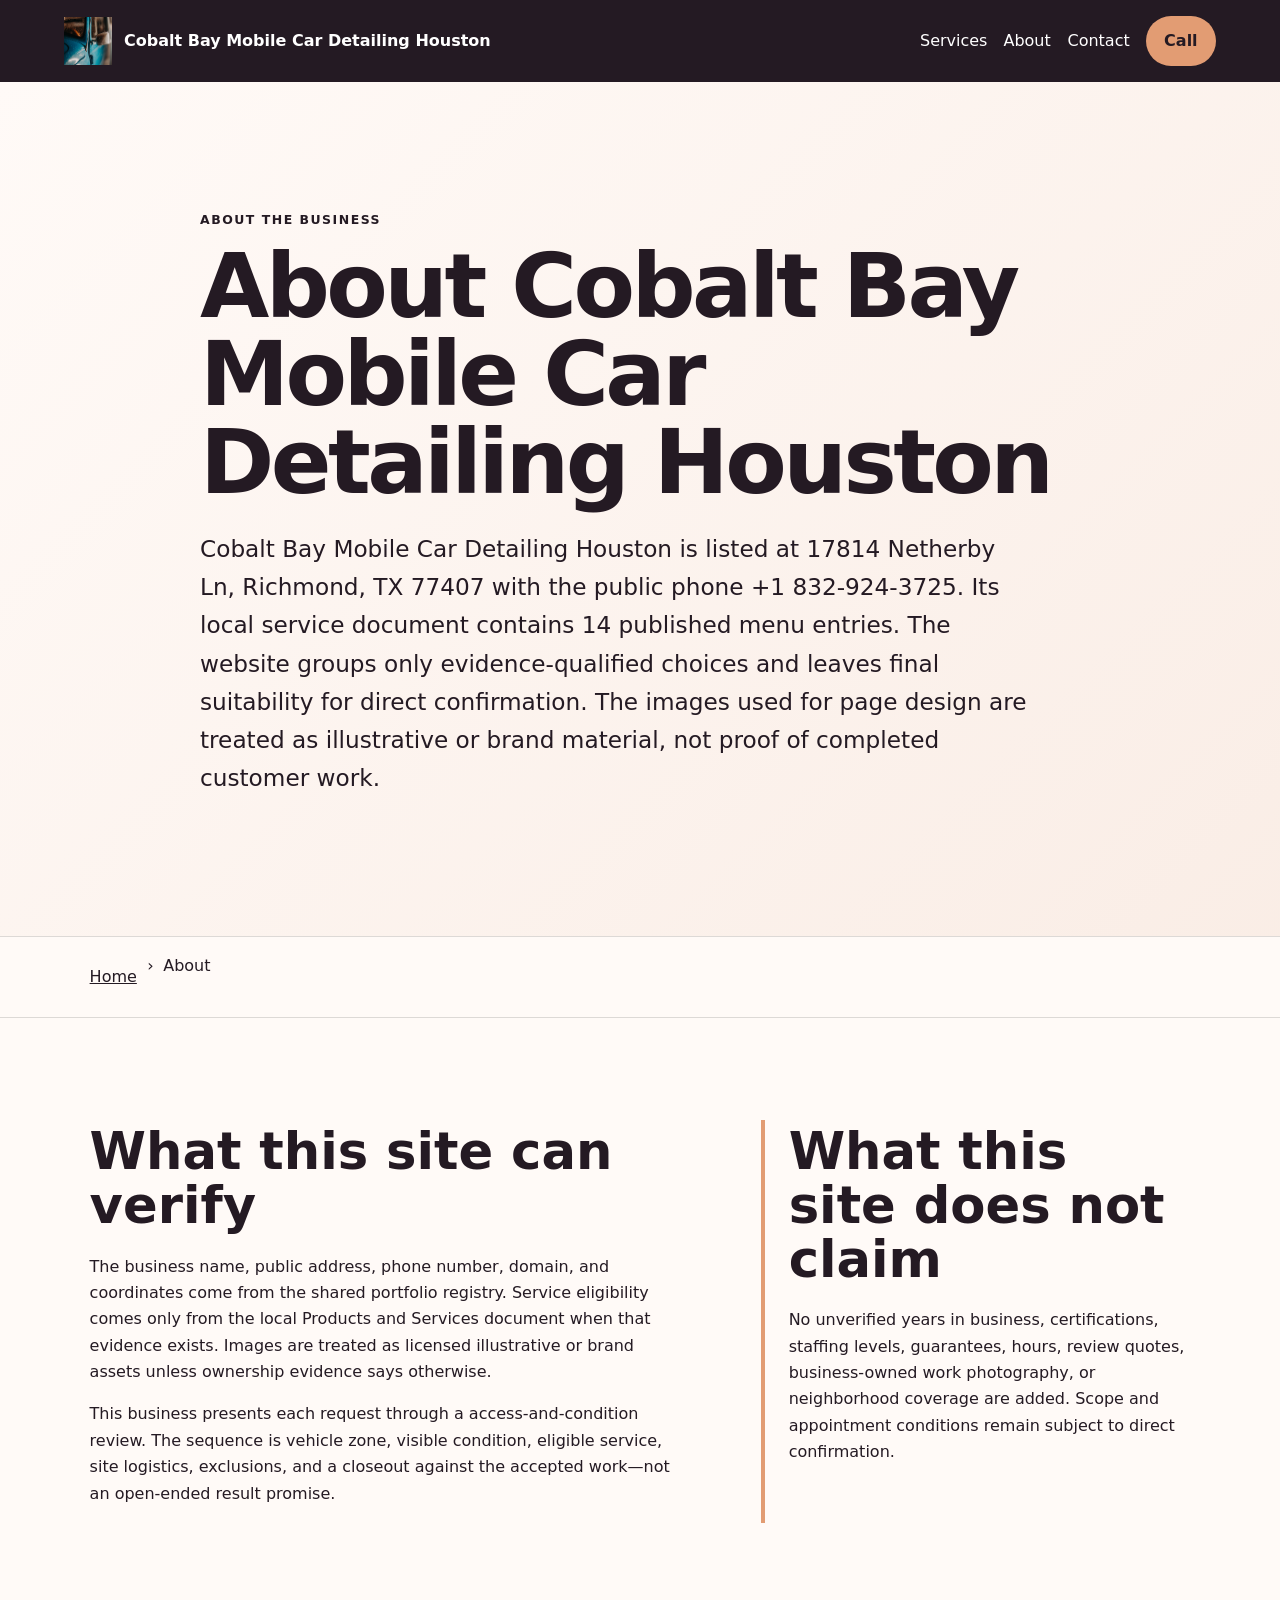
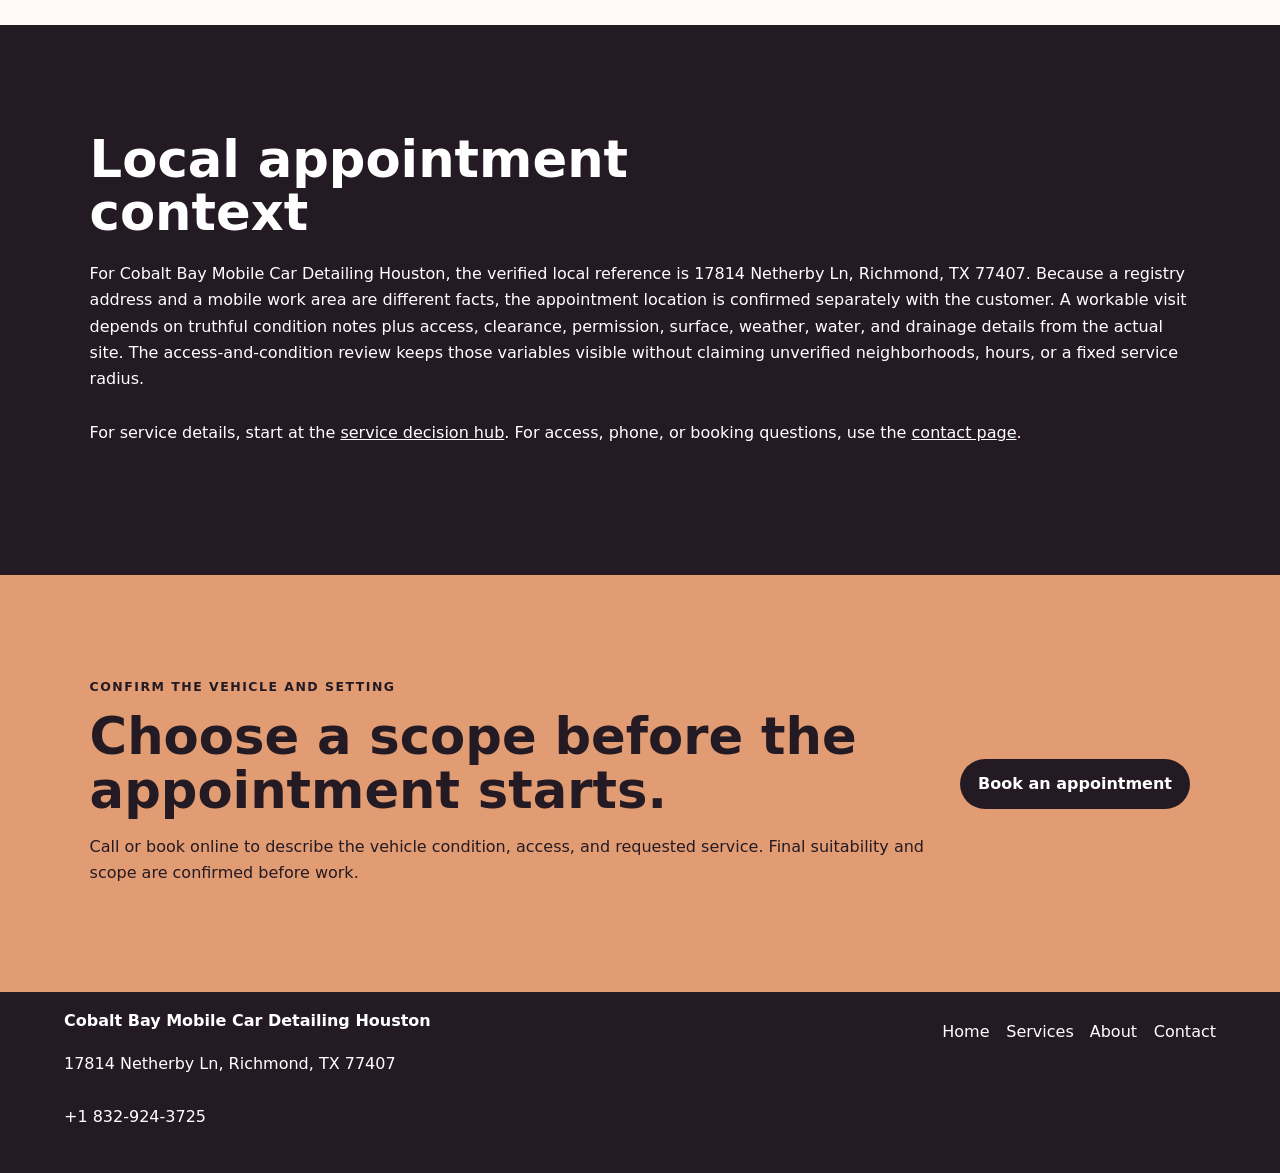
==== about/index.html @ a13c3fd2 "feat: add service SEO pages" ====
<!doctype html>
<html lang="en"><head>
  <meta charset="utf-8"><meta name="viewport" content="width=device-width,initial-scale=1">
  <title>About Cobalt Bay Mobile Car Detailing Houston | Richmond, TX</title>
  <meta name="description" content="Verified identity, evidence boundaries, and appointment-planning approach for Cobalt Bay Mobile Car Detailing Houston in Richmond, TX.">
  <meta name="robots" content="index, follow, max-image-preview:large, max-snippet:-1">
  <link rel="canonical" href="https://cobaltbaydetailing.shop/about/">
  <meta property="og:type" content="website"><meta property="og:title" content="About Cobalt Bay Mobile Car Detailing Houston | Richmond, TX">
  <meta property="og:description" content="Verified identity, evidence boundaries, and appointment-planning approach for Cobalt Bay Mobile Car Detailing Houston in Richmond, TX."><meta property="og:url" content="https://cobaltbaydetailing.shop/about/">
  <meta property="og:image" content="https://cobaltbaydetailing.shop/assets/hero-blue-water.jpg"><meta name="twitter:card" content="summary_large_image">
  <link rel="icon" href="/assets/favicon.svg"><link rel="stylesheet" href="/seo-pages.css"><script type="application/ld+json">{
  "@context": "https://schema.org",
  "@graph": [
    {
      "@type": "BreadcrumbList",
      "@id": "https://cobaltbaydetailing.shop/about/#breadcrumb",
      "itemListElement": [
        {
          "@type": "ListItem",
          "position": 1,
          "name": "Home",
          "item": "https://cobaltbaydetailing.shop/"
        },
        {
          "@type": "ListItem",
          "position": 2,
          "name": "About Cobalt Bay Mobile Car Detailing Houston | Richmond, TX",
          "item": "https://cobaltbaydetailing.shop/about/"
        }
      ]
    },
    {
      "@type": "WebPage",
      "@id": "https://cobaltbaydetailing.shop/about/#webpage",
      "url": "https://cobaltbaydetailing.shop/about/",
      "name": "About Cobalt Bay Mobile Car Detailing Houston | Richmond, TX",
      "description": "Verified identity, evidence boundaries, and appointment-planning approach for Cobalt Bay Mobile Car Detailing Houston in Richmond, TX.",
      "breadcrumb": {
        "@id": "https://cobaltbaydetailing.shop/about/#breadcrumb"
      },
      "isPartOf": {
        "@id": "https://cobaltbaydetailing.shop/#website"
      },
      "about": {
        "@id": "https://cobaltbaydetailing.shop/#business"
      }
    },
    {
      "@type": "ImageObject",
      "@id": "https://cobaltbaydetailing.shop/about/#primaryimage",
      "contentUrl": "https://cobaltbaydetailing.shop/assets/hero-blue-water.jpg",
      "caption": "Illustrative detailing artwork for Cobalt Bay Mobile Car Detailing Houston",
      "representativeOfPage": true
    }
  ]
}</script>
</head><body style="--pilot-accent:#e29c73;--pilot-dark:#241a23;--pilot-paper:#fffaf7">
<a class="skip-link" href="#content">Skip to content</a>
<header class="pilot-header"><a class="pilot-brand" href="/"><img src="/assets/hero-blue-water.jpg" width="48" height="48" alt=""><span>Cobalt Bay Mobile Car Detailing Houston</span></a>
<nav aria-label="Primary navigation"><a href="/services/">Services</a><a href="/about/">About</a><a href="/contact/">Contact</a><a class="pilot-call" href="tel:+18329243725">Call</a></nav></header>
<main id="content"><section class="pilot-hero text-only"><div><p class="eyebrow">About the business</p><h1>About Cobalt Bay Mobile Car Detailing Houston</h1><p class="pilot-answer">Cobalt Bay Mobile Car Detailing Houston is listed at 17814 Netherby Ln, Richmond, TX 77407 with the public phone +1 832-924-3725. Its local service document contains 14 published menu entries. The website groups only evidence-qualified choices and leaves final suitability for direct confirmation. The images used for page design are treated as illustrative or brand material, not proof of completed customer work.</p></div></section><nav class="breadcrumbs" aria-label="Breadcrumb"><a href="/">Home</a><span>›</span><span>About</span></nav>
<section class="pilot-section pilot-grid"><div><h2>What this site can verify</h2><p>The business name, public address, phone number, domain, and coordinates come from the shared portfolio registry. Service eligibility comes only from the local Products and Services document when that evidence exists. Images are treated as licensed illustrative or brand assets unless ownership evidence says otherwise.</p><p>This business presents each request through a access-and-condition review. The sequence is vehicle zone, visible condition, eligible service, site logistics, exclusions, and a closeout against the accepted work—not an open-ended result promise.</p></div><aside><h2>What this site does not claim</h2><p>No unverified years in business, certifications, staffing levels, guarantees, hours, review quotes, business-owned work photography, or neighborhood coverage are added. Scope and appointment conditions remain subject to direct confirmation.</p></aside></section>
<section class="pilot-section tone"><h2>Local appointment context</h2><p>For Cobalt Bay Mobile Car Detailing Houston, the verified local reference is 17814 Netherby Ln, Richmond, TX 77407. Because a registry address and a mobile work area are different facts, the appointment location is confirmed separately with the customer. A workable visit depends on truthful condition notes plus access, clearance, permission, surface, weather, water, and drainage details from the actual site. The access-and-condition review keeps those variables visible without claiming unverified neighborhoods, hours, or a fixed service radius.</p><p>For service details, start at the <a href="/services/">service decision hub</a>. For access, phone, or booking questions, use the <a href="/contact/">contact page</a>.</p></section>
<section class="pilot-cta"><div><p class="eyebrow">Confirm the vehicle and setting</p><h2>Choose a scope before the appointment starts.</h2><p>Call or book online to describe the vehicle condition, access, and requested service. Final suitability and scope are confirmed before work.</p></div><a class="pilot-button" href="https://cal.com/sumitdatta/auto-detail-service">Book an appointment</a></section>
</main><footer class="pilot-footer"><div><strong>Cobalt Bay Mobile Car Detailing Houston</strong><p>17814 Netherby Ln, Richmond, TX 77407</p><p><a href="tel:+18329243725">+1 832-924-3725</a></p></div><nav aria-label="Footer navigation"><a href="/">Home</a><a href="/services/">Services</a><a href="/about/">About</a><a href="/contact/">Contact</a></nav></footer>
</body></html>
---- seo-pages.css ----
*{box-sizing:border-box}html{scroll-behavior:smooth}body{margin:0;background:var(--pilot-paper);color:var(--pilot-dark);font-family:system-ui,-apple-system,BlinkMacSystemFont,"Segoe UI",sans-serif;line-height:1.65}.skip-link{position:absolute;left:-999px}.skip-link:focus{left:1rem;top:1rem;z-index:9;background:#fff;padding:.75rem}.pilot-header,.pilot-footer{display:flex;align-items:center;justify-content:space-between;gap:1.5rem;padding:1rem clamp(1rem,5vw,4rem);background:var(--pilot-dark);color:#fff}.pilot-header{position:sticky;top:0;z-index:5}.pilot-brand{display:flex;align-items:center;gap:.75rem;max-width:36rem;font-weight:800}.pilot-header a,.pilot-footer a{color:inherit;text-decoration:none}.pilot-header nav,.pilot-footer nav{display:flex;flex-wrap:wrap;gap:1rem;align-items:center}.pilot-header nav a,.pilot-footer nav a,.breadcrumbs a,.pilot-section a,.pilot-footer>div a{display:inline-flex;min-width:48px;min-height:48px;align-items:center}.pilot-call,.pilot-button{display:inline-flex;min-height:48px;align-items:center;justify-content:center;border-radius:999px;background:var(--pilot-accent);color:var(--pilot-dark)!important;padding:.75rem 1.15rem;font-weight:800;text-decoration:none}.pilot-hero{display:grid;grid-template-columns:minmax(0,1.2fr) minmax(260px,.8fr);gap:clamp(2rem,6vw,6rem);padding:clamp(4rem,9vw,8rem) clamp(1.25rem,7vw,7rem);align-items:center;background:linear-gradient(135deg,var(--pilot-paper),color-mix(in srgb,var(--pilot-accent) 18%,white))}.pilot-hero.text-only{grid-template-columns:minmax(0,880px);justify-content:center}.pilot-hero h1{font-size:clamp(2.5rem,7vw,6rem);line-height:.98;margin:.3rem 0 1.25rem;letter-spacing:-.04em}.pilot-hero img{width:100%;height:auto;aspect-ratio:4/3;object-fit:cover;border-radius:1.5rem;box-shadow:0 28px 70px #0003}.pilot-answer{font-size:clamp(1.15rem,2vw,1.45rem);max-width:52rem}.pilot-proof,.source-note{font-size:.9rem;opacity:.76}.eyebrow{text-transform:uppercase;letter-spacing:.12em;font-size:.78rem;font-weight:900}.breadcrumbs{display:flex;gap:.6rem;flex-wrap:wrap;padding:1rem clamp(1.25rem,7vw,7rem);border-block:1px solid #0002}.breadcrumbs a,.pilot-section a{color:inherit}.pilot-section{padding:clamp(3.5rem,8vw,7rem) clamp(1.25rem,7vw,7rem)}.pilot-section h2{font-size:clamp(2rem,4vw,3.6rem);line-height:1.05;max-width:18ch;margin:.3rem 0 1.3rem}.pilot-section h3{font-size:1.25rem;margin-top:2rem}.pilot-grid{display:grid;grid-template-columns:minmax(0,1.15fr) minmax(260px,.85fr);gap:clamp(2rem,7vw,7rem)}.pilot-grid aside{border-left:4px solid var(--pilot-accent);padding-left:1.5rem}.tone{background:var(--pilot-dark);color:#fff}.checklist,.steps{padding-left:1.25rem}.checklist li,.steps li{margin:.75rem 0}.steps{display:grid;grid-template-columns:repeat(5,minmax(0,1fr));gap:1rem;list-style:none;padding:0;counter-reset:step}.steps li{counter-increment:step;padding:1rem;border:1px solid #fff4;border-radius:1rem}.steps li:before{content:counter(step);display:block;font-size:2rem;font-weight:900;color:var(--pilot-accent)}.faq-list{max-width:900px}.faq-list details{border-top:1px solid #0003;padding:1rem 0}.faq-list summary{font-size:1.15rem;font-weight:800;cursor:pointer}.related-links,.service-cards{display:grid;grid-template-columns:repeat(2,minmax(0,1fr));gap:1rem}.related-links a,.service-cards article{display:block;padding:1.25rem;border:1px solid #0003;border-radius:1rem;background:#fff}.service-cards h2{font-size:1.6rem}.pilot-cta{display:flex;align-items:center;justify-content:space-between;gap:2rem;padding:clamp(3rem,7vw,6rem) clamp(1.25rem,7vw,7rem);background:var(--pilot-accent)}.pilot-cta h2{font-size:clamp(2rem,4vw,3.5rem);line-height:1.05;margin:.25rem 0}.pilot-cta .pilot-button{background:var(--pilot-dark);color:#fff!important;white-space:nowrap}.pilot-footer{align-items:flex-start}.large-link{font-size:clamp(1.4rem,3vw,2.4rem);font-weight:900}@media(max-width:800px){.pilot-header{position:static;align-items:flex-start}.pilot-brand span{display:none}.pilot-hero,.pilot-grid{grid-template-columns:1fr}.steps{grid-template-columns:1fr}.related-links,.service-cards{grid-template-columns:1fr}.pilot-cta,.pilot-footer{align-items:flex-start;flex-direction:column}}
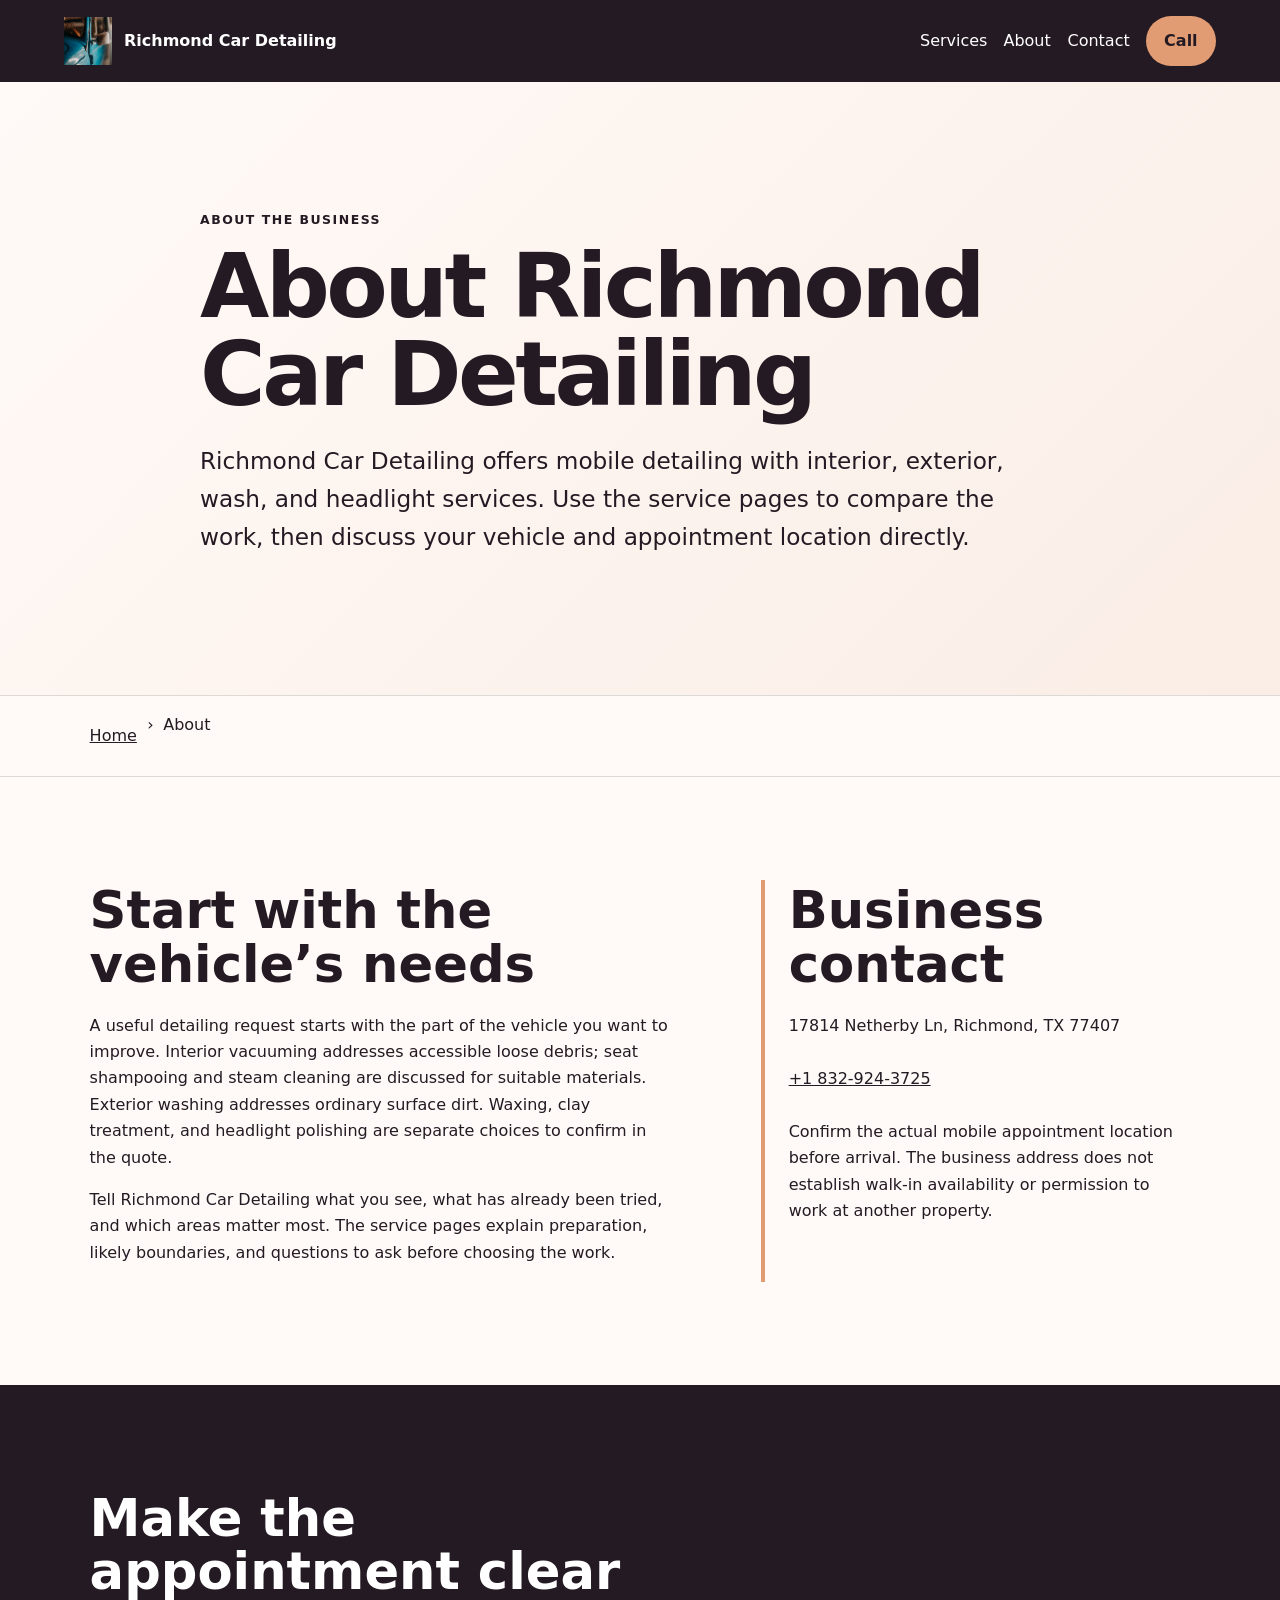
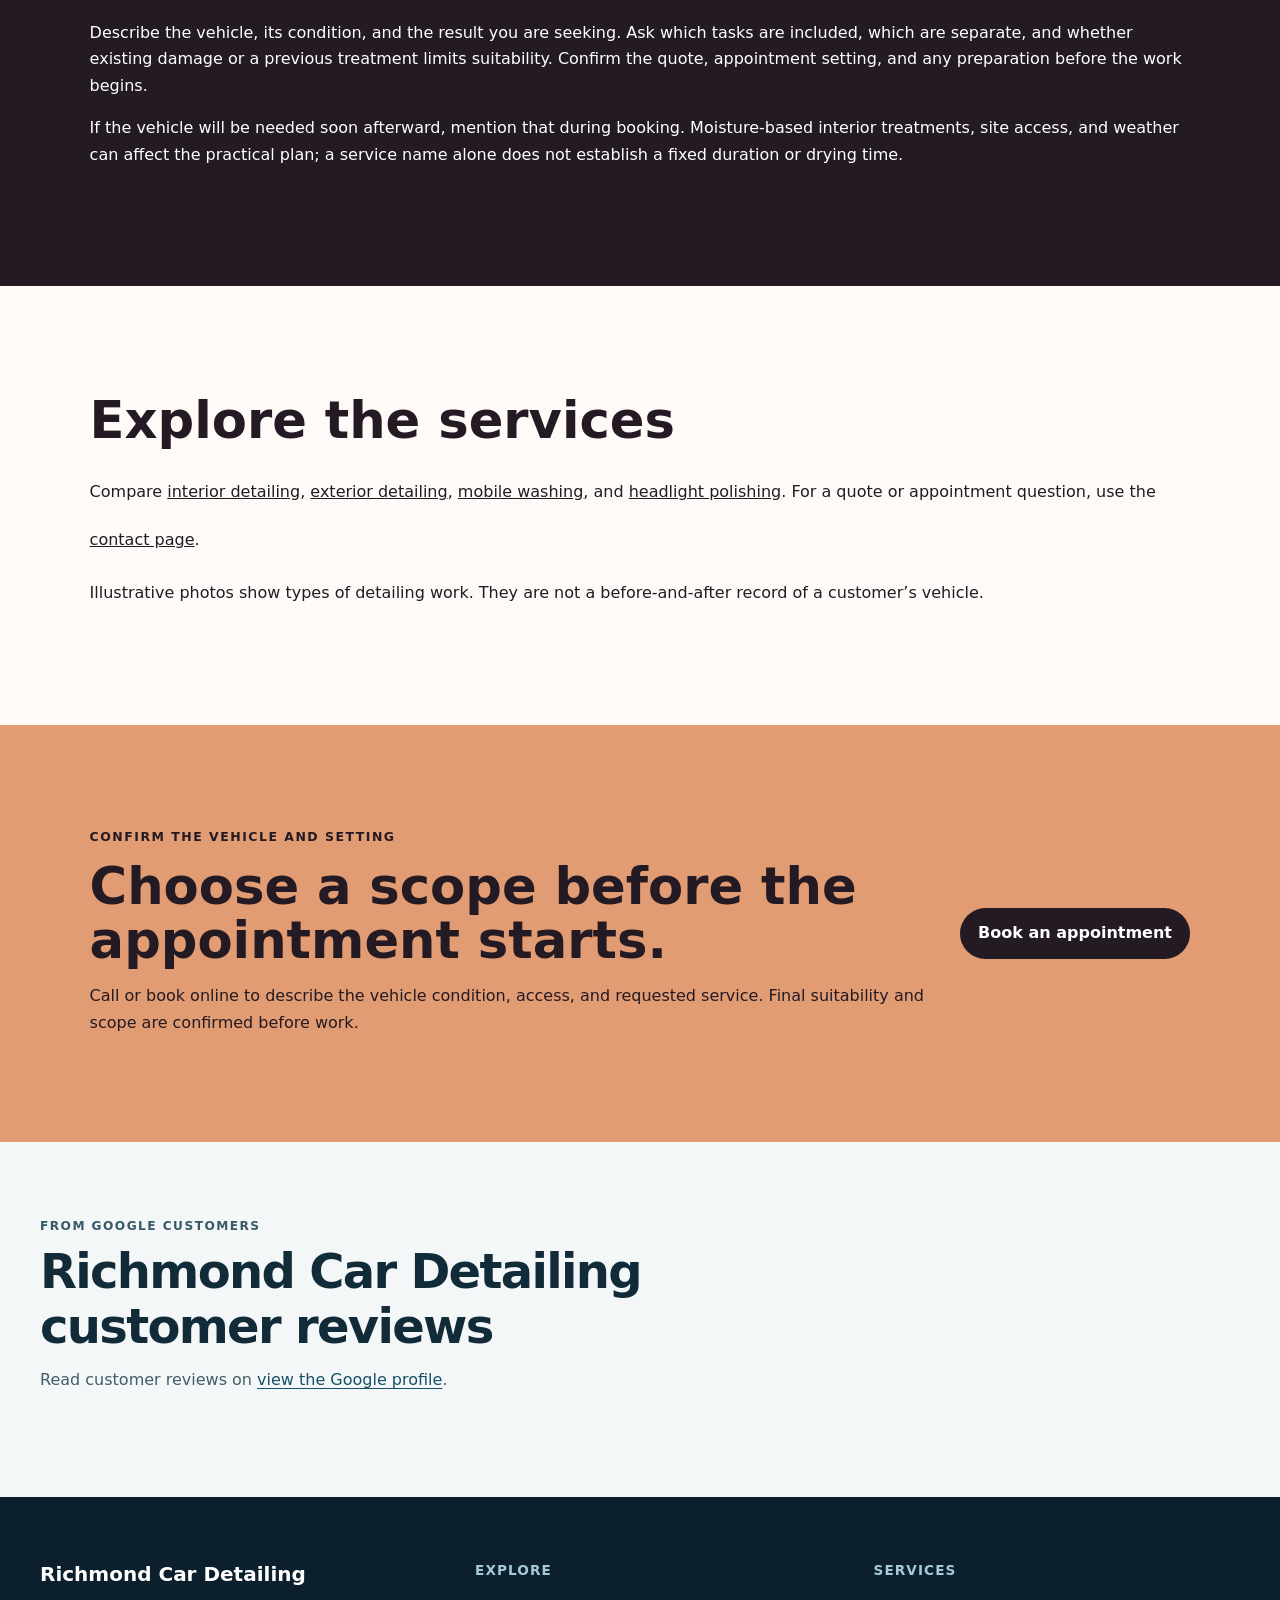
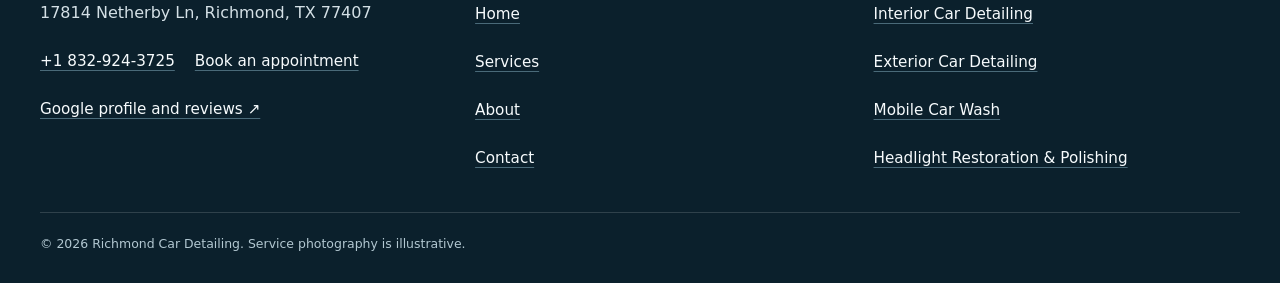
==== commit ecaabb88: "Align website branding and local service information" ====
--- a/about/index.html
+++ b/about/index.html
@@ -1,66 +1,70 @@
 <!doctype html>
 <html lang="en"><head>
   <meta charset="utf-8"><meta name="viewport" content="width=device-width,initial-scale=1">
-  <title>About Cobalt Bay Mobile Car Detailing Houston | Richmond, TX</title>
-  <meta name="description" content="Verified identity, evidence boundaries, and appointment-planning approach for Cobalt Bay Mobile Car Detailing Houston in Richmond, TX.">
+  <title>About Richmond Car Detailing | Richmond, TX</title>
+  <meta name="description" content="Verified identity, evidence boundaries, and appointment-planning approach for Richmond Car Detailing in Richmond, TX.">
   <meta name="robots" content="index, follow, max-image-preview:large, max-snippet:-1">
-  <link rel="canonical" href="https://cobaltbaydetailing.shop/about/">
-  <meta property="og:type" content="website"><meta property="og:title" content="About Cobalt Bay Mobile Car Detailing Houston | Richmond, TX">
-  <meta property="og:description" content="Verified identity, evidence boundaries, and appointment-planning approach for Cobalt Bay Mobile Car Detailing Houston in Richmond, TX."><meta property="og:url" content="https://cobaltbaydetailing.shop/about/">
-  <meta property="og:image" content="https://cobaltbaydetailing.shop/assets/hero-blue-water.jpg"><meta name="twitter:card" content="summary_large_image">
+  <link rel="canonical" href="https://richmondcardetailing.shop/about/">
+  <meta property="og:type" content="website"><meta property="og:title" content="About Richmond Car Detailing | Richmond, TX">
+  <meta property="og:description" content="Verified identity, evidence boundaries, and appointment-planning approach for Richmond Car Detailing in Richmond, TX."><meta property="og:url" content="https://richmondcardetailing.shop/about/">
+  <meta property="og:image" content="https://richmondcardetailing.shop/assets/hero-blue-water.jpg"><meta name="twitter:card" content="summary_large_image">
   <link rel="icon" href="/assets/favicon.svg"><link rel="stylesheet" href="/seo-pages.css"><script type="application/ld+json">{
   "@context": "https://schema.org",
   "@graph": [
     {
       "@type": "BreadcrumbList",
-      "@id": "https://cobaltbaydetailing.shop/about/#breadcrumb",
+      "@id": "https://richmondcardetailing.shop/about/#breadcrumb",
       "itemListElement": [
         {
           "@type": "ListItem",
           "position": 1,
           "name": "Home",
-          "item": "https://cobaltbaydetailing.shop/"
+          "item": "https://richmondcardetailing.shop/"
         },
         {
           "@type": "ListItem",
           "position": 2,
-          "name": "About Cobalt Bay Mobile Car Detailing Houston | Richmond, TX",
-          "item": "https://cobaltbaydetailing.shop/about/"
+          "name": "About Richmond Car Detailing | Richmond, TX",
+          "item": "https://richmondcardetailing.shop/about/"
         }
       ]
     },
     {
       "@type": "WebPage",
-      "@id": "https://cobaltbaydetailing.shop/about/#webpage",
-      "url": "https://cobaltbaydetailing.shop/about/",
-      "name": "About Cobalt Bay Mobile Car Detailing Houston | Richmond, TX",
-      "description": "Verified identity, evidence boundaries, and appointment-planning approach for Cobalt Bay Mobile Car Detailing Houston in Richmond, TX.",
+      "@id": "https://richmondcardetailing.shop/about/#webpage",
+      "url": "https://richmondcardetailing.shop/about/",
+      "name": "About Richmond Car Detailing | Richmond, TX",
+      "description": "Verified identity, evidence boundaries, and appointment-planning approach for Richmond Car Detailing in Richmond, TX.",
       "breadcrumb": {
-        "@id": "https://cobaltbaydetailing.shop/about/#breadcrumb"
+        "@id": "https://richmondcardetailing.shop/about/#breadcrumb"
       },
       "isPartOf": {
-        "@id": "https://cobaltbaydetailing.shop/#website"
+        "@id": "https://richmondcardetailing.shop/#website"
       },
       "about": {
-        "@id": "https://cobaltbaydetailing.shop/#business"
+        "@id": "https://richmondcardetailing.shop/#business"
       }
     },
     {
       "@type": "ImageObject",
-      "@id": "https://cobaltbaydetailing.shop/about/#primaryimage",
-      "contentUrl": "https://cobaltbaydetailing.shop/assets/hero-blue-water.jpg",
-      "caption": "Illustrative detailing artwork for Cobalt Bay Mobile Car Detailing Houston",
+      "@id": "https://richmondcardetailing.shop/about/#primaryimage",
+      "contentUrl": "https://richmondcardetailing.shop/assets/hero-blue-water.jpg",
+      "caption": "Illustrative detailing artwork for Richmond Car Detailing",
       "representativeOfPage": true
     }
   ]
 }</script>
+<link rel="stylesheet" href="/portfolio-components.css">
 </head><body style="--pilot-accent:#e29c73;--pilot-dark:#241a23;--pilot-paper:#fffaf7">
 <a class="skip-link" href="#content">Skip to content</a>
-<header class="pilot-header"><a class="pilot-brand" href="/"><img src="/assets/hero-blue-water.jpg" width="48" height="48" alt=""><span>Cobalt Bay Mobile Car Detailing Houston</span></a>
+<header class="pilot-header"><a class="pilot-brand" href="/"><img src="/assets/hero-blue-water.jpg" width="48" height="48" alt=""><span>Richmond Car Detailing</span></a>
 <nav aria-label="Primary navigation"><a href="/services/">Services</a><a href="/about/">About</a><a href="/contact/">Contact</a><a class="pilot-call" href="tel:+18329243725">Call</a></nav></header>
-<main id="content"><section class="pilot-hero text-only"><div><p class="eyebrow">About the business</p><h1>About Cobalt Bay Mobile Car Detailing Houston</h1><p class="pilot-answer">Cobalt Bay Mobile Car Detailing Houston is listed at 17814 Netherby Ln, Richmond, TX 77407 with the public phone +1 832-924-3725. Its local service document contains 14 published menu entries. The website groups only evidence-qualified choices and leaves final suitability for direct confirmation. The images used for page design are treated as illustrative or brand material, not proof of completed customer work.</p></div></section><nav class="breadcrumbs" aria-label="Breadcrumb"><a href="/">Home</a><span>›</span><span>About</span></nav>
-<section class="pilot-section pilot-grid"><div><h2>What this site can verify</h2><p>The business name, public address, phone number, domain, and coordinates come from the shared portfolio registry. Service eligibility comes only from the local Products and Services document when that evidence exists. Images are treated as licensed illustrative or brand assets unless ownership evidence says otherwise.</p><p>This business presents each request through a access-and-condition review. The sequence is vehicle zone, visible condition, eligible service, site logistics, exclusions, and a closeout against the accepted work—not an open-ended result promise.</p></div><aside><h2>What this site does not claim</h2><p>No unverified years in business, certifications, staffing levels, guarantees, hours, review quotes, business-owned work photography, or neighborhood coverage are added. Scope and appointment conditions remain subject to direct confirmation.</p></aside></section>
-<section class="pilot-section tone"><h2>Local appointment context</h2><p>For Cobalt Bay Mobile Car Detailing Houston, the verified local reference is 17814 Netherby Ln, Richmond, TX 77407. Because a registry address and a mobile work area are different facts, the appointment location is confirmed separately with the customer. A workable visit depends on truthful condition notes plus access, clearance, permission, surface, weather, water, and drainage details from the actual site. The access-and-condition review keeps those variables visible without claiming unverified neighborhoods, hours, or a fixed service radius.</p><p>For service details, start at the <a href="/services/">service decision hub</a>. For access, phone, or booking questions, use the <a href="/contact/">contact page</a>.</p></section>
+<main id="content"><section class="pilot-hero text-only"><div><p class="eyebrow">About the business</p><h1>About Richmond Car Detailing</h1><p class="pilot-answer">Richmond Car Detailing offers mobile detailing with interior, exterior, wash, and headlight services. Use the service pages to compare the work, then discuss your vehicle and appointment location directly.</p></div></section><nav class="breadcrumbs" aria-label="Breadcrumb"><a href="/">Home</a><span>›</span><span>About</span></nav>
+<section class="pilot-section pilot-grid"><div><h2>Start with the vehicle’s needs</h2><p>A useful detailing request starts with the part of the vehicle you want to improve. Interior vacuuming addresses accessible loose debris; seat shampooing and steam cleaning are discussed for suitable materials. Exterior washing addresses ordinary surface dirt. Waxing, clay treatment, and headlight polishing are separate choices to confirm in the quote.</p><p>Tell Richmond Car Detailing what you see, what has already been tried, and which areas matter most. The service pages explain preparation, likely boundaries, and questions to ask before choosing the work.</p></div><aside><h2>Business contact</h2><p>17814 Netherby Ln, Richmond, TX 77407</p><p><a href="tel:+18329243725">+1 832-924-3725</a></p><p>Confirm the actual mobile appointment location before arrival. The business address does not establish walk-in availability or permission to work at another property.</p></aside></section>
+<section class="pilot-section tone"><h2>Make the appointment clear</h2><p>Describe the vehicle, its condition, and the result you are seeking. Ask which tasks are included, which are separate, and whether existing damage or a previous treatment limits suitability. Confirm the quote, appointment setting, and any preparation before the work begins.</p><p>If the vehicle will be needed soon afterward, mention that during booking. Moisture-based interior treatments, site access, and weather can affect the practical plan; a service name alone does not establish a fixed duration or drying time.</p></section>
+<section class="pilot-section"><h2>Explore the services</h2><p>Compare <a href="/services/interior-car-detailing/">interior detailing</a>, <a href="/services/exterior-car-detailing/">exterior detailing</a>, <a href="/services/mobile-car-wash/">mobile washing</a>, and <a href="/services/headlight-restoration/">headlight polishing</a>. For a quote or appointment question, use the <a href="/contact/">contact page</a>.</p><p>Illustrative photos show types of detailing work. They are not a before-and-after record of a customer’s vehicle.</p></section>
 <section class="pilot-cta"><div><p class="eyebrow">Confirm the vehicle and setting</p><h2>Choose a scope before the appointment starts.</h2><p>Call or book online to describe the vehicle condition, access, and requested service. Final suitability and scope are confirmed before work.</p></div><a class="pilot-button" href="https://cal.com/sumitdatta/auto-detail-service">Book an appointment</a></section>
-</main><footer class="pilot-footer"><div><strong>Cobalt Bay Mobile Car Detailing Houston</strong><p>17814 Netherby Ln, Richmond, TX 77407</p><p><a href="tel:+18329243725">+1 832-924-3725</a></p></div><nav aria-label="Footer navigation"><a href="/">Home</a><a href="/services/">Services</a><a href="/about/">About</a><a href="/contact/">Contact</a></nav></footer>
+<!-- PORTFOLIO-REVIEWS:START --><section class="portfolio-reviews" aria-labelledby="portfolio-reviews-title"><div class="portfolio-reviews__heading"><div><p class="portfolio-reviews__kicker">From Google customers</p><h2 id="portfolio-reviews-title">Richmond Car Detailing customer reviews</h2><p class="portfolio-reviews__intro">Read customer reviews on <a href="https://www.google.com/maps?cid=7741403966815786694" target="_blank" rel="noopener noreferrer">view the Google profile</a>.</p></div></div></section><!-- PORTFOLIO-REVIEWS:END -->
+</main><footer class="portfolio-footer"><div class="portfolio-footer__grid"><div><strong class="portfolio-footer__name">Richmond Car Detailing</strong><address>17814 Netherby Ln, Richmond, TX 77407</address><div class="portfolio-footer__contact"><a href="tel:+18329243725">+1 832-924-3725</a><a href="https://cal.com/sumitdatta/auto-detail-service">Book an appointment</a></div><a href="https://www.google.com/maps?cid=7741403966815786694" target="_blank" rel="noopener noreferrer">Google profile and reviews ↗</a></div><div><h2>Explore</h2><nav aria-label="Footer navigation"><a href="/">Home</a><a href="/services/">Services</a><a href="/about/">About</a><a href="/contact/">Contact</a></nav></div><div><h2>Services</h2><nav aria-label="Service pages"><a href="/services/interior-car-detailing/">Interior Car Detailing</a><a href="/services/exterior-car-detailing/">Exterior Car Detailing</a><a href="/services/mobile-car-wash/">Mobile Car Wash</a><a href="/services/headlight-restoration/">Headlight Restoration &amp; Polishing</a></nav></div></div><p class="portfolio-footer__bottom">© <span id="year">2026</span> Richmond Car Detailing. Service photography is illustrative.</p></footer>
+<script src="/portfolio-components.js" defer></script>
 </body></html>
--- a/portfolio-components.css
+++ b/portfolio-components.css
@@ -0,0 +1,37 @@
+/* Portfolio components: scoped styles, no external requests. */
+.portfolio-reviews,.portfolio-footer{box-sizing:border-box;min-width:0;font-family:inherit}
+.portfolio-reviews *,.portfolio-footer *{box-sizing:border-box}
+.portfolio-reviews{color:#122b38;background:#f4f7f8;padding:clamp(3rem,6vw,5.5rem) max(20px,calc((100% - 1200px)/2));isolation:isolate}
+.portfolio-reviews__heading{display:flex;justify-content:space-between;align-items:flex-end;gap:24px;margin:0 0 28px}
+.portfolio-reviews__heading>div{min-width:0;max-width:850px}
+.portfolio-reviews__kicker{margin:0 0 10px;font-family:inherit;font-weight:700;font-size:.76rem;line-height:1.3;letter-spacing:.12em;text-transform:uppercase;color:#365968}
+.portfolio-reviews h2{max-width:none;margin:0 0 14px;font-family:inherit;font-size:clamp(1.8rem,4vw,3rem);font-weight:800;line-height:1.13;letter-spacing:-.035em;text-transform:none;color:#122b38;overflow-wrap:anywhere}
+.portfolio-reviews__intro{font-size:1rem;line-height:1.6;color:#425c68;margin:0}
+.portfolio-reviews__intro a,.portfolio-review__source{color:#164f68;text-decoration:underline;text-underline-offset:3px}
+.portfolio-reviews__controls{display:none;gap:8px;flex-shrink:0}
+.portfolio-reviews[data-ready] .portfolio-reviews__controls{display:flex}
+.portfolio-reviews__controls button{display:grid;place-items:center;width:48px;height:48px;border:1px solid #a9bac2;border-radius:50%;background:#fff;color:#122b38;font-family:inherit;font-weight:700;font-size:1.3rem;line-height:1;cursor:pointer}
+.portfolio-reviews__controls button:disabled{opacity:.35;cursor:default}
+.portfolio-reviews__track{display:flex;align-items:stretch;gap:18px;overflow-x:auto;overscroll-behavior-x:contain;scroll-snap-type:x proximity;scroll-padding-inline:1px;padding:2px 1px 20px;max-width:100%;min-width:0;scrollbar-width:thin;scrollbar-color:#7c9aa8 #dfe7eb}
+.portfolio-review{display:flex;flex-direction:column;flex:0 0 min(370px,86vw);min-width:0;max-width:100%;margin:0;padding:25px;background:#fff;border:1px solid #d7e1e6;border-radius:16px;box-shadow:0 8px 26px #0a263d08;scroll-snap-align:start;text-align:left}
+.portfolio-review__meta{display:flex;align-items:flex-start;justify-content:space-between;gap:14px;margin-bottom:16px}
+.portfolio-review__author{font-size:1rem;font-weight:800;line-height:1.4;color:#122b38;overflow-wrap:anywhere}
+.portfolio-review time{display:block;font-size:.82rem;line-height:1.5;color:#55717e;margin-top:3px}
+.portfolio-review__rating{white-space:nowrap;font-size:.85rem;font-weight:700;line-height:1.5;color:#735007}
+.portfolio-review blockquote{padding:0;margin:0 0 20px;border:0;color:#263f4c;font-family:inherit;font-weight:400;font-size:1rem;line-height:1.7;letter-spacing:normal;max-height:230px;overflow-y:auto;overflow-wrap:anywhere}
+.portfolio-review blockquote p{margin:0;font:inherit;color:inherit}
+.portfolio-review__source{display:inline-flex;align-items:center;min-height:48px;margin-top:auto;font-size:.9rem;font-weight:700}
+.portfolio-reviews__note{margin:15px 0 0;color:#58717e;font-size:.78rem;line-height:1.6}
+.portfolio-reviews :focus-visible,.portfolio-footer :focus-visible{outline:3px solid #167799;outline-offset:4px}
+.portfolio-footer{background:#0b202c;color:#f7fbfd;padding:clamp(2.5rem,5vw,4.5rem) max(20px,calc((100% - 1200px)/2)) 28px;line-height:1.6;text-align:left}
+.portfolio-footer__grid{display:grid;grid-template-columns:minmax(0,1.1fr) minmax(0,1fr) minmax(0,1fr);gap:32px}
+.portfolio-footer__name{display:block;margin:0 0 12px;color:#fff;font-size:1.25rem;font-weight:800;line-height:1.35;overflow-wrap:anywhere}
+.portfolio-footer address{font-size:1rem;font-style:normal;color:#d4e0e6;line-height:1.65}
+.portfolio-footer h2{margin:0 0 10px;font-family:inherit;font-size:.85rem;font-weight:800;line-height:1.4;letter-spacing:.08em;text-transform:uppercase;color:#a6c9d8;max-width:none}
+.portfolio-footer a{display:inline-flex;align-items:center;min-height:48px;max-width:100%;color:#f7fbfd;font-size:.95rem;text-decoration:underline;text-decoration-color:#4a6a79;text-underline-offset:4px;overflow-wrap:anywhere}
+.portfolio-footer a:hover{text-decoration-color:#e1eff5}
+.portfolio-footer nav{display:flex;flex-direction:column;align-items:flex-start;gap:0}
+.portfolio-footer__contact{display:flex;flex-wrap:wrap;gap:0 20px;margin-top:10px}
+.portfolio-footer__bottom{margin:30px 0 0;padding-top:20px;border-top:1px solid #ffffff26;color:#b2c7d1;font-size:.78rem;line-height:1.7}
+@media(max-width:760px){.portfolio-reviews__heading{align-items:flex-start;flex-direction:column;gap:16px}.portfolio-footer__grid{grid-template-columns:1fr;gap:28px}.portfolio-review{padding:21px;flex-basis:min(340px,84vw)}}
+@media(prefers-reduced-motion:reduce){.portfolio-reviews__track{scroll-behavior:auto}}
